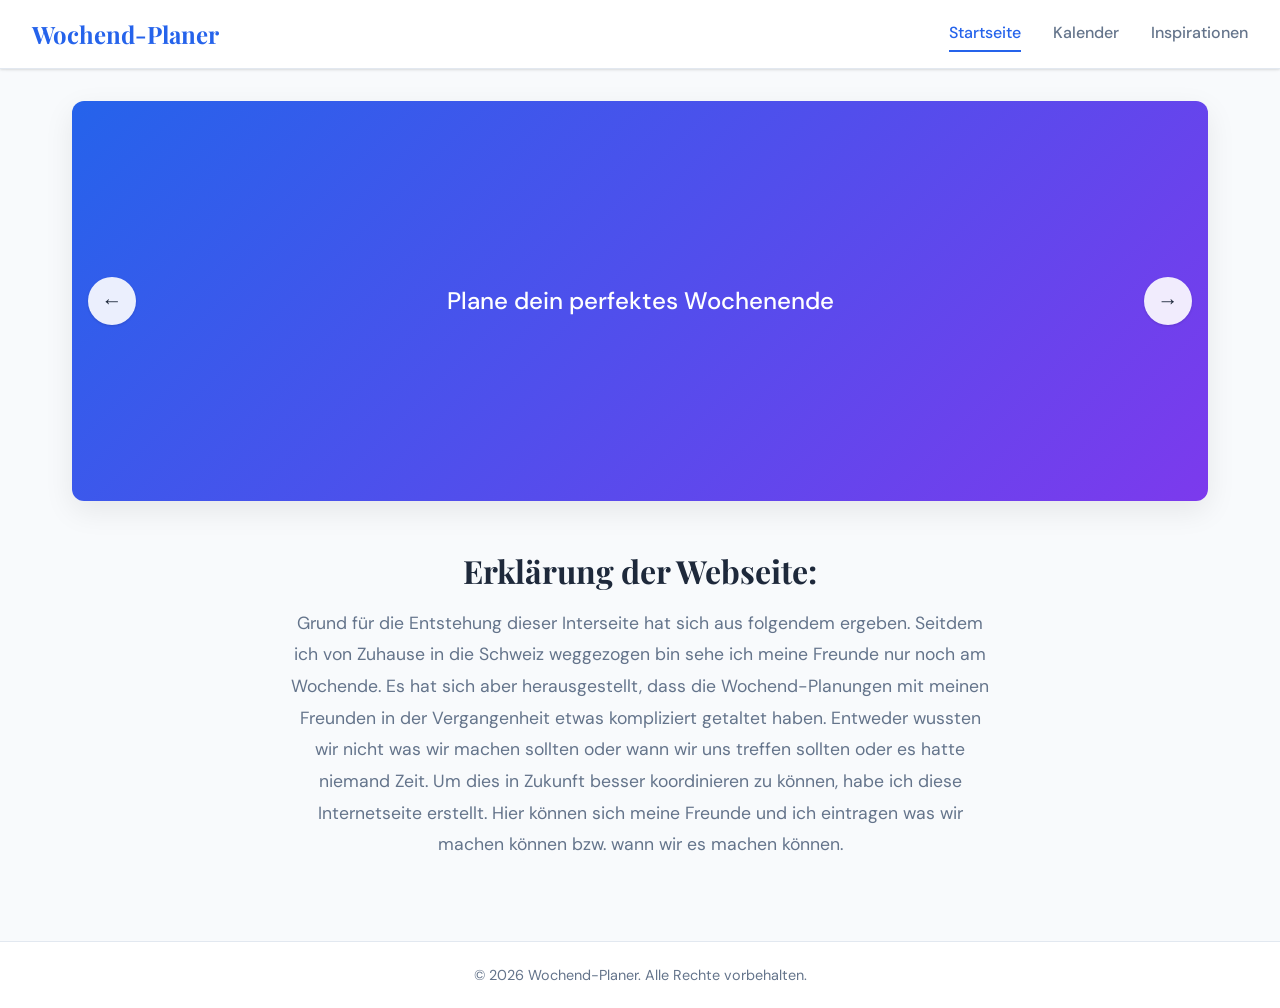
==== webseite/src/index.html @ afead1a8 "Beschreibung geändert" ====
<!DOCTYPE html>
<html lang="de">
<head>
  <meta charset="UTF-8">
  <meta name="viewport" content="width=device-width, initial-scale=1.0">
  <title>Wochend-Planer</title>
  <link rel="stylesheet" href="../css/style.css">
</head>
<body>

  <!-- Header -->
  <header>
    <div class="logo">Wochend-Planer</div>
    <nav>
      <a href="index.html" class="active">Startseite</a>
      <a href="kalender.html">Kalender</a>
      <a href="#">Inspirationen</a>
    </nav>
  </header>

  <!-- Hauptinhalt -->
  <main>

    <!-- Hero Slider -->
    <div class="hero-slider">
      <div class="slide active">Plane dein perfektes Wochenende</div>
      <div class="slide">Entdecke neue Aktivitäten</div>
      <div class="slide">Behalte den Überblick</div>
      <button class="slider-btn prev" aria-label="Vorheriges Bild">&#8592;</button>
      <button class="slider-btn next" aria-label="Nächstes Bild">&#8594;</button>
    </div>

    <!-- Beschreibung -->
    <section class="beschreibung">
      <h2>Erklärung der Webseite:</h2>
      <p>
        Grund für die Entstehung dieser Interseite hat sich aus folgendem ergeben.
        Seitdem ich von Zuhause in die Schweiz weggezogen bin sehe ich meine Freunde nur noch am Wochende.
        Es hat sich aber herausgestellt, dass die Wochend-Planungen mit meinen Freunden in der Vergangenheit etwas 
        kompliziert getaltet haben. Entweder wussten wir nicht was wir machen sollten oder wann wir uns treffen sollten
        oder es hatte niemand Zeit. Um dies in Zukunft besser koordinieren zu können, habe ich diese Internetseite erstellt.
        Hier können sich meine Freunde und ich eintragen was wir machen können bzw. wann wir es machen können. 
      </p>
    </section>

  </main>

  <!-- Footer -->
  <footer>
    &copy; 2026 Wochend-Planer. Alle Rechte vorbehalten.
  </footer>

  <script src="../js/script.js"></script>
</body>
</html>
---- webseite/css/style.css ----
/* ===== Google Fonts ===== */
@import url('https://fonts.googleapis.com/css2?family=DM+Sans:wght@400;500;700&family=Playfair+Display:wght@700&display=swap');

/* ===== CSS Variables ===== */
:root {
  --primary: #2563eb;
  --primary-light: #dbeafe;
  --primary-dark: #1d4ed8;
  --accent: #f59e0b;
  --bg: #f8fafc;
  --bg-white: #ffffff;
  --text: #1e293b;
  --text-light: #64748b;
  --border: #e2e8f0;
  --shadow: 0 1px 3px rgba(0, 0, 0, 0.08), 0 1px 2px rgba(0, 0, 0, 0.06);
  --shadow-lg: 0 10px 30px rgba(0, 0, 0, 0.08);
  --radius: 12px;
  --transition: 0.3s ease;
}

/* ===== Reset & Basis ===== */
* {
  margin: 0;
  padding: 0;
  box-sizing: border-box;
}

body {
  font-family: 'DM Sans', sans-serif;
  background-color: var(--bg);
  color: var(--text);
  min-height: 100vh;
  display: flex;
  flex-direction: column;
}

a {
  text-decoration: none;
  color: inherit;
}

/* ===== Header / Navigation ===== */
header {
  background-color: var(--bg-white);
  border-bottom: 1px solid var(--border);
  padding: 1rem 2rem;
  display: flex;
  justify-content: space-between;
  align-items: center;
  position: sticky;
  top: 0;
  z-index: 100;
  box-shadow: var(--shadow);
}

.logo {
  font-family: 'Playfair Display', serif;
  font-size: 1.5rem;
  font-weight: 700;
  color: var(--primary);
}

nav {
  display: flex;
  gap: 2rem;
}

nav a {
  font-size: 1rem;
  font-weight: 500;
  color: var(--text-light);
  padding: 0.4rem 0;
  border-bottom: 2px solid transparent;
  transition: var(--transition);
}

nav a:hover,
nav a.active {
  color: var(--primary);
  border-bottom-color: var(--primary);
}

/* ===== Main Content ===== */
main {
  flex: 1;
  max-width: 1200px;
  width: 100%;
  margin: 0 auto;
  padding: 2rem;
}

/* ===== Hero Slider (Startseite) ===== */
.hero-slider {
  position: relative;
  width: 100%;
  height: 400px;
  border-radius: var(--radius);
  overflow: hidden;
  box-shadow: var(--shadow-lg);
  margin-bottom: 3rem;
}

.slide {
  position: absolute;
  top: 0;
  left: 0;
  width: 100%;
  height: 100%;
  opacity: 0;
  transition: opacity 0.6s ease;
  display: flex;
  align-items: center;
  justify-content: center;
  font-size: 1.5rem;
  font-weight: 500;
  color: white;
}

.slide.active {
  opacity: 1;
}

.slide:nth-child(1) {
  background: linear-gradient(135deg, #2563eb, #7c3aed);
}

.slide:nth-child(2) {
  background: linear-gradient(135deg, #059669, #2563eb);
}

.slide:nth-child(3) {
  background: linear-gradient(135deg, #f59e0b, #ef4444);
}

.slider-btn {
  position: absolute;
  top: 50%;
  transform: translateY(-50%);
  background: rgba(255, 255, 255, 0.9);
  border: none;
  width: 48px;
  height: 48px;
  border-radius: 50%;
  font-size: 1.3rem;
  cursor: pointer;
  display: flex;
  align-items: center;
  justify-content: center;
  transition: var(--transition);
  color: var(--text);
  box-shadow: var(--shadow);
  z-index: 10;
}

.slider-btn:hover {
  background: var(--bg-white);
  transform: translateY(-50%) scale(1.1);
}

.slider-btn.prev {
  left: 1rem;
}

.slider-btn.next {
  right: 1rem;
}

/* ===== Beschreibung (Startseite) ===== */
.beschreibung {
  text-align: center;
  max-width: 700px;
  margin: 0 auto 3rem;
}

.beschreibung h2 {
  font-family: 'Playfair Display', serif;
  font-size: 2rem;
  margin-bottom: 1rem;
  color: var(--text);
}

.beschreibung p {
  font-size: 1.1rem;
  line-height: 1.8;
  color: var(--text-light);
}

/* ===== Kalender-Seite ===== */
.kalender-header {
  display: flex;
  justify-content: space-between;
  align-items: center;
  margin-bottom: 2rem;
}

.btn-termin {
  background-color: var(--primary);
  color: white;
  border: none;
  padding: 0.75rem 1.5rem;
  border-radius: var(--radius);
  font-size: 1rem;
  font-weight: 600;
  cursor: pointer;
  transition: var(--transition);
  font-family: 'DM Sans', sans-serif;
}

.btn-termin:hover {
  background-color: var(--primary-dark);
  transform: translateY(-2px);
  box-shadow: var(--shadow-lg);
}

.kalender-nav {
  display: flex;
  align-items: center;
  gap: 1rem;
}

.kalender-nav button {
  background: var(--bg-white);
  border: 1px solid var(--border);
  width: 40px;
  height: 40px;
  border-radius: 50%;
  font-size: 1.2rem;
  cursor: pointer;
  display: flex;
  align-items: center;
  justify-content: center;
  transition: var(--transition);
  color: var(--text);
}

.kalender-nav button:hover {
  background-color: var(--primary-light);
  border-color: var(--primary);
  color: var(--primary);
}

.kalender-nav .monat-label {
  font-size: 1.3rem;
  font-weight: 700;
  min-width: 200px;
  text-align: center;
}

/* ===== Kalender Grid ===== */
.kalender-container {
  background: var(--bg-white);
  border-radius: var(--radius);
  box-shadow: var(--shadow-lg);
  overflow: hidden;
}

.kalender-wochentage {
  display: grid;
  grid-template-columns: repeat(7, 1fr);
  background: var(--primary);
  color: white;
}

.kalender-wochentage div {
  padding: 0.8rem;
  text-align: center;
  font-weight: 600;
  font-size: 0.9rem;
}

.kalender-tage {
  display: grid;
  grid-template-columns: repeat(7, 1fr);
}

.kalender-tag {
  min-height: 90px;
  padding: 0.5rem;
  border: 1px solid var(--border);
  cursor: pointer;
  transition: var(--transition);
  position: relative;
}

.kalender-tag:hover {
  background-color: var(--primary-light);
}

.kalender-tag.heute {
  background-color: var(--primary-light);
}

.kalender-tag.heute .tag-nummer {
  background-color: var(--primary);
  color: white;
  border-radius: 50%;
  width: 28px;
  height: 28px;
  display: flex;
  align-items: center;
  justify-content: center;
}

.kalender-tag.leer {
  background-color: var(--bg);
  cursor: default;
}

.kalender-tag.leer:hover {
  background-color: var(--bg);
}

.tag-nummer {
  font-weight: 600;
  font-size: 0.9rem;
  margin-bottom: 0.3rem;
}

.termin-marker {
  background-color: var(--accent);
  color: white;
  font-size: 0.7rem;
  padding: 0.15rem 0.4rem;
  border-radius: 4px;
  margin-top: 0.2rem;
  display: inline-block;
  max-width: 100%;
  overflow: hidden;
  text-overflow: ellipsis;
  white-space: nowrap;
}

/* ===== Modal (Termin hinzufügen) ===== */
.modal-overlay {
  display: none;
  position: fixed;
  top: 0;
  left: 0;
  width: 100%;
  height: 100%;
  background: rgba(0, 0, 0, 0.4);
  backdrop-filter: blur(4px);
  z-index: 200;
  align-items: center;
  justify-content: center;
}

.modal-overlay.active {
  display: flex;
}

.modal {
  background: var(--bg-white);
  border-radius: var(--radius);
  padding: 2rem;
  width: 90%;
  max-width: 450px;
  box-shadow: var(--shadow-lg);
}

.modal h3 {
  font-family: 'Playfair Display', serif;
  font-size: 1.4rem;
  margin-bottom: 1.5rem;
}

.modal label {
  display: block;
  font-weight: 500;
  margin-bottom: 0.4rem;
  color: var(--text-light);
  font-size: 0.9rem;
}

.modal input {
  width: 100%;
  padding: 0.7rem 1rem;
  border: 1px solid var(--border);
  border-radius: 8px;
  font-size: 1rem;
  margin-bottom: 1rem;
  font-family: 'DM Sans', sans-serif;
  transition: var(--transition);
}

.modal input:focus {
  outline: none;
  border-color: var(--primary);
  box-shadow: 0 0 0 3px var(--primary-light);
}

.modal-buttons {
  display: flex;
  gap: 1rem;
  margin-top: 0.5rem;
}

.modal-buttons button {
  flex: 1;
  padding: 0.7rem;
  border-radius: 8px;
  font-size: 1rem;
  font-weight: 600;
  cursor: pointer;
  transition: var(--transition);
  font-family: 'DM Sans', sans-serif;
}

.btn-speichern {
  background: var(--primary);
  color: white;
  border: none;
}

.btn-speichern:hover {
  background: var(--primary-dark);
}

.btn-abbrechen {
  background: var(--bg);
  color: var(--text);
  border: 1px solid var(--border);
}

.btn-abbrechen:hover {
  background: var(--border);
}

/* ===== Footer ===== */
footer {
  background-color: var(--bg-white);
  border-top: 1px solid var(--border);
  text-align: center;
  padding: 1.5rem 2rem;
  color: var(--text-light);
  font-size: 0.9rem;
  margin-top: auto;
}

/* ===== Responsive ===== */
@media (max-width: 768px) {
  header {
    padding: 1rem;
  }

  .logo {
    font-size: 1.2rem;
  }

  nav {
    gap: 1rem;
  }

  .hero-slider {
    height: 250px;
  }

  .kalender-header {
    flex-direction: column;
    gap: 1rem;
    align-items: flex-start;
  }

  .kalender-tag {
    min-height: 60px;
  }

  .kalender-wochentage div {
    font-size: 0.75rem;
    padding: 0.5rem 0.2rem;
  }
}
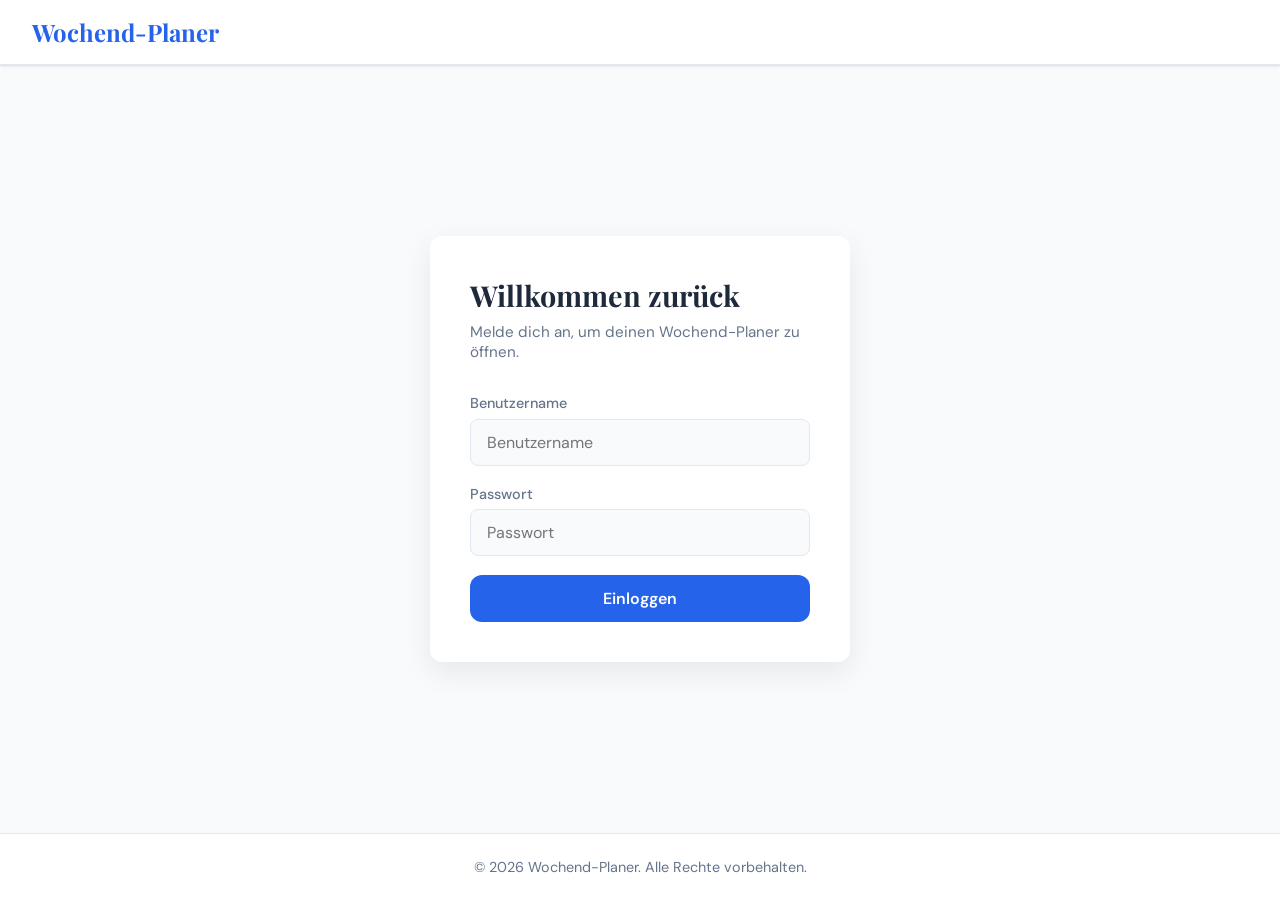
==== commit 90f40e83: "Login und Anmeldebutton hinzugefügt" ====
--- a/webseite/src/index.html
+++ b/webseite/src/index.html
@@ -16,6 +16,7 @@
       <a href="kalender.html">Kalender</a>
       <a href="#">Inspirationen</a>
     </nav>
+    <button class="btn-abmelden" id="btnAbmelden">Abmelden</button>
   </header>
 
   <!-- Hauptinhalt -->
--- a/webseite/css/style.css
+++ b/webseite/css/style.css
@@ -80,6 +80,25 @@
   border-bottom-color: var(--primary);
 }
 
+.btn-abmelden {
+  background: none;
+  border: 1px solid var(--border);
+  color: var(--text-light);
+  padding: 0.4rem 1rem;
+  border-radius: 8px;
+  font-size: 0.9rem;
+  font-family: 'DM Sans', sans-serif;
+  font-weight: 500;
+  cursor: pointer;
+  transition: var(--transition);
+}
+
+.btn-abmelden:hover {
+  background: #fee2e2;
+  border-color: #ef4444;
+  color: #ef4444;
+}
+
 /* ===== Main Content ===== */
 main {
   flex: 1;
@@ -426,6 +445,97 @@
   background: var(--border);
 }
 
+/* ===== Login-Seite ===== */
+.login-main {
+  display: flex;
+  align-items: center;
+  justify-content: center;
+  padding: 3rem 2rem;
+}
+
+.login-card {
+  background: var(--bg-white);
+  border-radius: var(--radius);
+  box-shadow: var(--shadow-lg);
+  padding: 2.5rem;
+  width: 100%;
+  max-width: 420px;
+}
+
+.login-card h2 {
+  font-family: 'Playfair Display', serif;
+  font-size: 1.8rem;
+  margin-bottom: 0.5rem;
+  color: var(--text);
+}
+
+.login-subtitle {
+  color: var(--text-light);
+  font-size: 0.95rem;
+  margin-bottom: 2rem;
+}
+
+.form-group {
+  margin-bottom: 1.2rem;
+}
+
+.form-group label {
+  display: block;
+  font-weight: 500;
+  margin-bottom: 0.4rem;
+  color: var(--text-light);
+  font-size: 0.9rem;
+}
+
+.form-group input {
+  width: 100%;
+  padding: 0.75rem 1rem;
+  border: 1px solid var(--border);
+  border-radius: 8px;
+  font-size: 1rem;
+  font-family: 'DM Sans', sans-serif;
+  transition: var(--transition);
+  background: var(--bg);
+}
+
+.form-group input:focus {
+  outline: none;
+  border-color: var(--primary);
+  box-shadow: 0 0 0 3px var(--primary-light);
+  background: var(--bg-white);
+}
+
+.login-fehler {
+  color: #ef4444;
+  font-size: 0.9rem;
+  margin-bottom: 1rem;
+  display: none;
+}
+
+.login-fehler.sichtbar {
+  display: block;
+}
+
+.btn-login {
+  width: 100%;
+  padding: 0.8rem;
+  background: var(--primary);
+  color: white;
+  border: none;
+  border-radius: var(--radius);
+  font-size: 1rem;
+  font-weight: 600;
+  font-family: 'DM Sans', sans-serif;
+  cursor: pointer;
+  transition: var(--transition);
+}
+
+.btn-login:hover {
+  background: var(--primary-dark);
+  transform: translateY(-2px);
+  box-shadow: var(--shadow-lg);
+}
+
 /* ===== Footer ===== */
 footer {
   background-color: var(--bg-white);
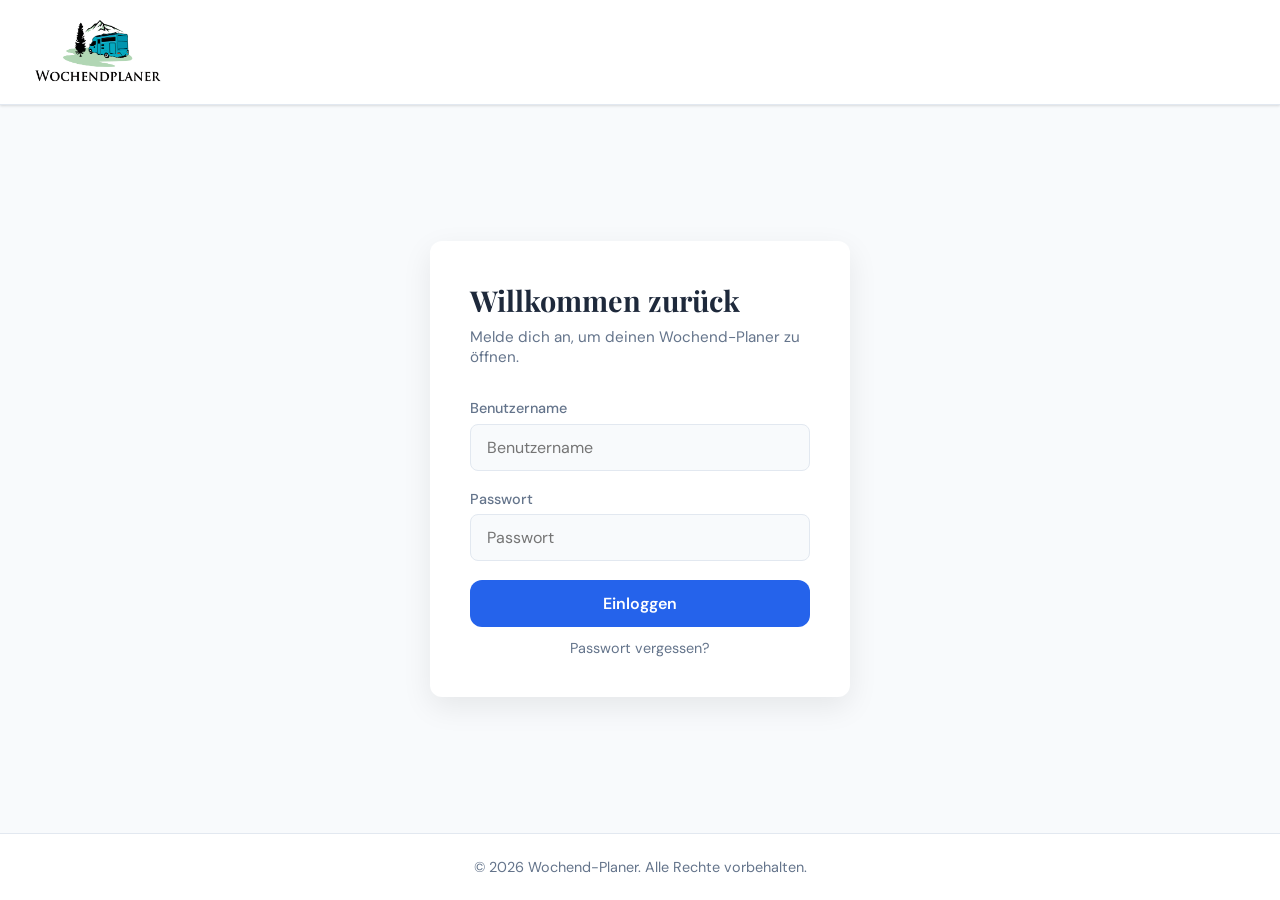
==== commit 3803c6ae: "Login,Logo und Ameldefunktion eingebaut" ====
--- a/webseite/src/index.html
+++ b/webseite/src/index.html
@@ -10,11 +10,11 @@
 
   <!-- Header -->
   <header>
-    <div class="logo">Wochend-Planer</div>
+    <a href="index.html" class="logo"><img src="../img/logo.png" alt="Wochend-Planer Logo"></a>
     <nav>
       <a href="index.html" class="active">Startseite</a>
       <a href="kalender.html">Kalender</a>
-      <a href="#">Inspirationen</a>
+      <a href="inspirationen.html">Inspirationen</a>
     </nav>
     <button class="btn-abmelden" id="btnAbmelden">Abmelden</button>
   </header>
--- a/webseite/css/style.css
+++ b/webseite/css/style.css
@@ -54,10 +54,14 @@
 }
 
 .logo {
-  font-family: 'Playfair Display', serif;
-  font-size: 1.5rem;
-  font-weight: 700;
-  color: var(--primary);
+  display: flex;
+  align-items: center;
+}
+
+.logo img {
+  height: 72px;
+  width: auto;
+  object-fit: contain;
 }
 
 nav {
@@ -445,6 +449,149 @@
   background: var(--border);
 }
 
+.btn-absagen {
+  flex: 1;
+  padding: 0.7rem;
+  border-radius: 8px;
+  font-size: 1rem;
+  font-weight: 600;
+  cursor: pointer;
+  transition: var(--transition);
+  font-family: 'DM Sans', sans-serif;
+  background: #fee2e2;
+  color: #ef4444;
+  border: 1px solid #fca5a5;
+}
+
+.btn-absagen:hover {
+  background: #ef4444;
+  color: white;
+  border-color: #ef4444;
+}
+
+.detail-datum,
+.detail-zeit {
+  color: var(--text-light);
+  font-size: 0.95rem;
+  margin-bottom: 0.4rem;
+}
+
+/* ===== Inspirationen-Seite ===== */
+.inspirationen-header {
+  display: flex;
+  justify-content: space-between;
+  align-items: center;
+  margin-bottom: 2rem;
+  gap: 1rem;
+}
+
+.inspirationen-erklaerung {
+  color: var(--text-light);
+  font-size: 1rem;
+  max-width: 650px;
+}
+
+.inspirationen-liste {
+  display: flex;
+  flex-direction: column;
+  gap: 1.5rem;
+}
+
+.inspirations-karte {
+  background: var(--bg-white);
+  border-radius: var(--radius);
+  box-shadow: var(--shadow);
+  display: flex;
+  gap: 1.5rem;
+  overflow: hidden;
+  transition: var(--transition);
+}
+
+.inspirations-karte:hover {
+  box-shadow: var(--shadow-lg);
+  transform: translateY(-2px);
+}
+
+.inspirations-bild {
+  width: 160px;
+  min-height: 130px;
+  object-fit: cover;
+  flex-shrink: 0;
+}
+
+.inspirations-bild-placeholder {
+  width: 160px;
+  min-height: 130px;
+  background: var(--primary-light);
+  display: flex;
+  align-items: center;
+  justify-content: center;
+  color: var(--primary);
+  font-size: 2rem;
+  flex-shrink: 0;
+}
+
+.inspirations-inhalt {
+  padding: 1.2rem 1.2rem 1.2rem 0;
+  flex: 1;
+}
+
+.inspirations-inhalt h2 {
+  font-family: 'Playfair Display', serif;
+  font-size: 1.3rem;
+  margin-bottom: 0.5rem;
+  color: var(--text);
+}
+
+.inspirations-inhalt p {
+  color: var(--text-light);
+  font-size: 0.95rem;
+  line-height: 1.6;
+}
+
+.inspirationen-leer {
+  text-align: center;
+  color: var(--text-light);
+  padding: 4rem 2rem;
+  display: none;
+}
+
+.inspirationen-leer.sichtbar {
+  display: block;
+}
+
+.modal textarea {
+  width: 100%;
+  padding: 0.7rem 1rem;
+  border: 1px solid var(--border);
+  border-radius: 8px;
+  font-size: 1rem;
+  margin-bottom: 1rem;
+  font-family: 'DM Sans', sans-serif;
+  transition: var(--transition);
+  resize: vertical;
+  min-height: 90px;
+}
+
+.modal textarea:focus {
+  outline: none;
+  border-color: var(--primary);
+  box-shadow: 0 0 0 3px var(--primary-light);
+}
+
+@media (max-width: 768px) {
+  .inspirationen-header {
+    flex-direction: column;
+    align-items: flex-start;
+  }
+
+  .inspirations-bild,
+  .inspirations-bild-placeholder {
+    width: 110px;
+    min-height: 100px;
+  }
+}
+
 /* ===== Login-Seite ===== */
 .login-main {
   display: flex;
@@ -534,6 +681,77 @@
   background: var(--primary-dark);
   transform: translateY(-2px);
   box-shadow: var(--shadow-lg);
+}
+
+.btn-passwort-vergessen {
+  display: block;
+  width: 100%;
+  margin-top: 0.75rem;
+  background: none;
+  border: none;
+  color: var(--text-light);
+  font-size: 0.9rem;
+  font-family: 'DM Sans', sans-serif;
+  cursor: pointer;
+  text-align: center;
+  transition: var(--transition);
+}
+
+.btn-passwort-vergessen:hover {
+  color: var(--primary);
+}
+
+.passwort-reset {
+  display: none;
+  border-top: 1px solid var(--border);
+  margin-top: 1.5rem;
+  padding-top: 1.5rem;
+}
+
+.passwort-reset.sichtbar {
+  display: block;
+}
+
+.passwort-reset h3 {
+  font-family: 'Playfair Display', serif;
+  font-size: 1.2rem;
+  margin-bottom: 1rem;
+  color: var(--text);
+}
+
+.reset-buttons {
+  display: flex;
+  gap: 1rem;
+}
+
+.btn-abbrechen-reset {
+  flex: 1;
+  padding: 0.75rem;
+  background: var(--bg);
+  color: var(--text);
+  border: 1px solid var(--border);
+  border-radius: var(--radius);
+  font-size: 1rem;
+  font-family: 'DM Sans', sans-serif;
+  font-weight: 500;
+  cursor: pointer;
+  transition: var(--transition);
+}
+
+.btn-abbrechen-reset:hover {
+  background: var(--border);
+}
+
+.reset-erfolg {
+  display: none;
+  color: #16a34a;
+  font-size: 0.9rem;
+  margin-top: 0.75rem;
+  text-align: center;
+}
+
+.reset-erfolg.sichtbar {
+  display: block;
 }
 
 /* ===== Footer ===== */
